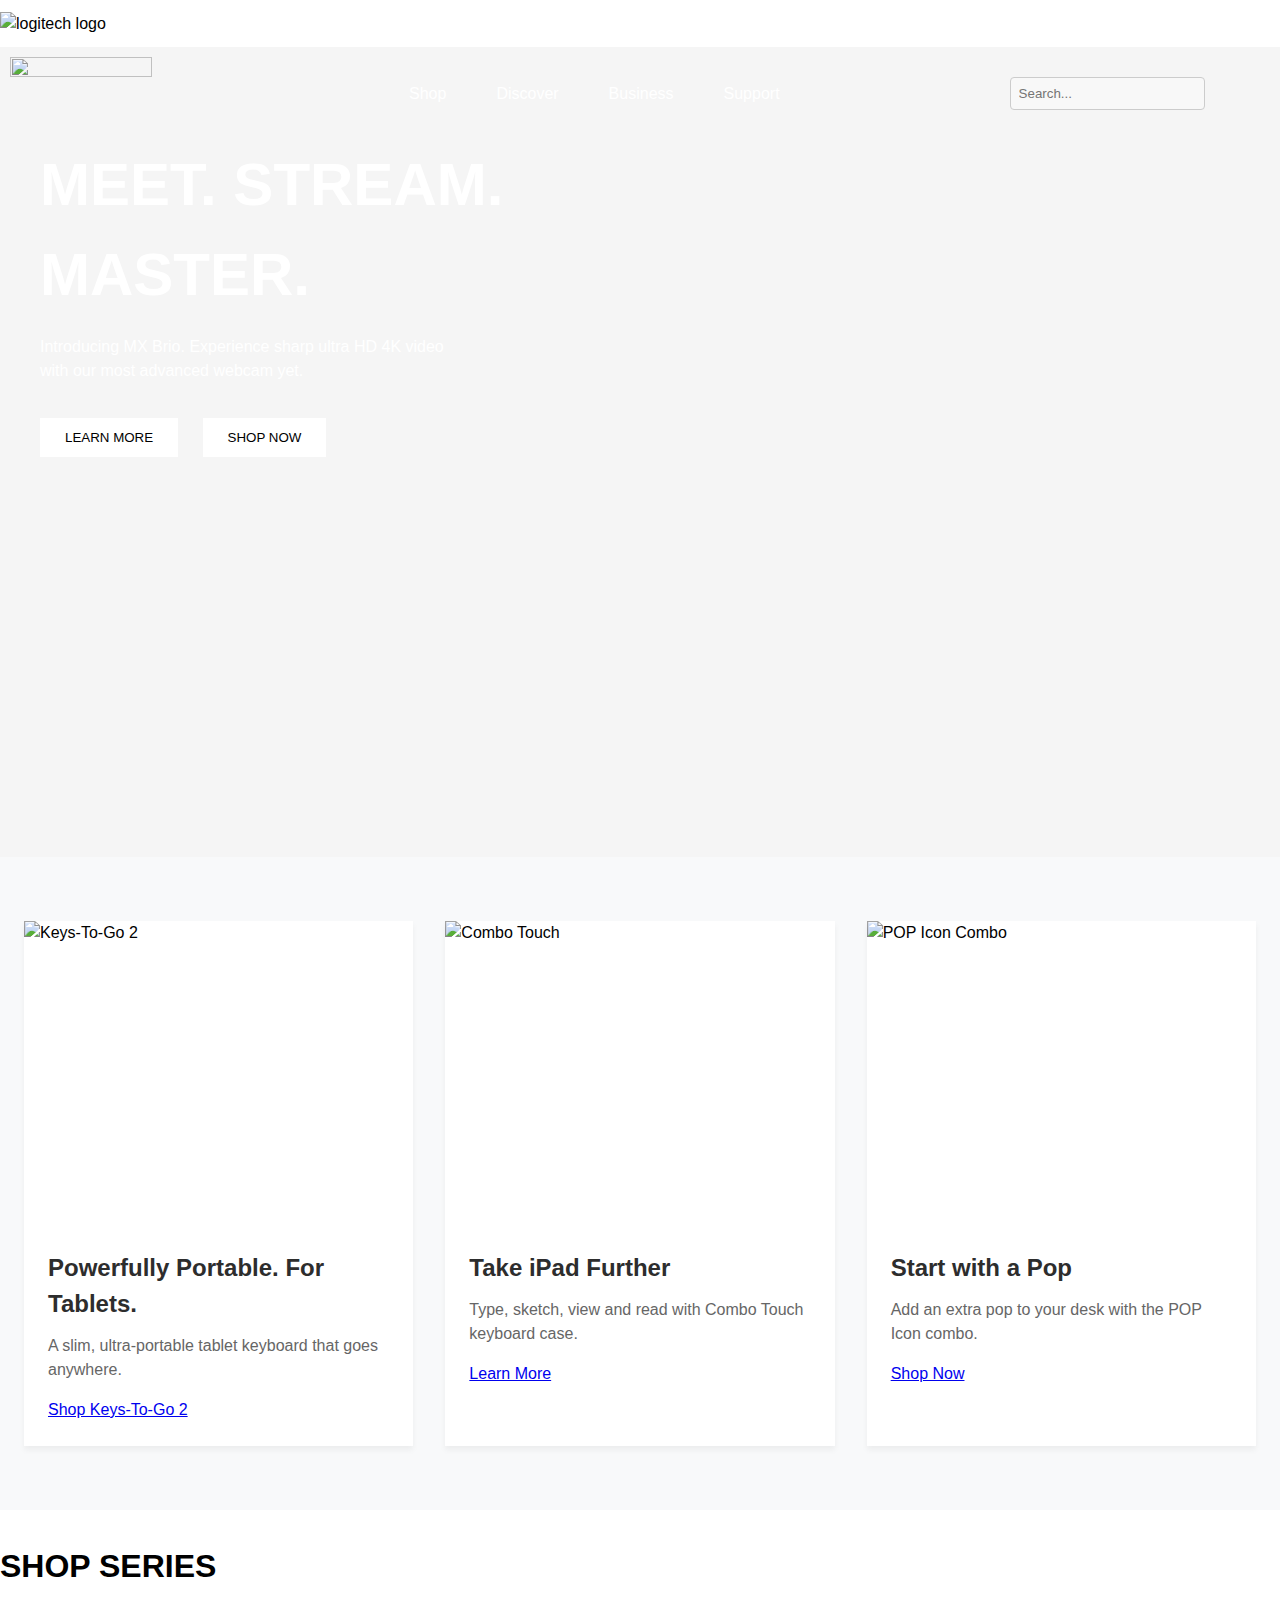
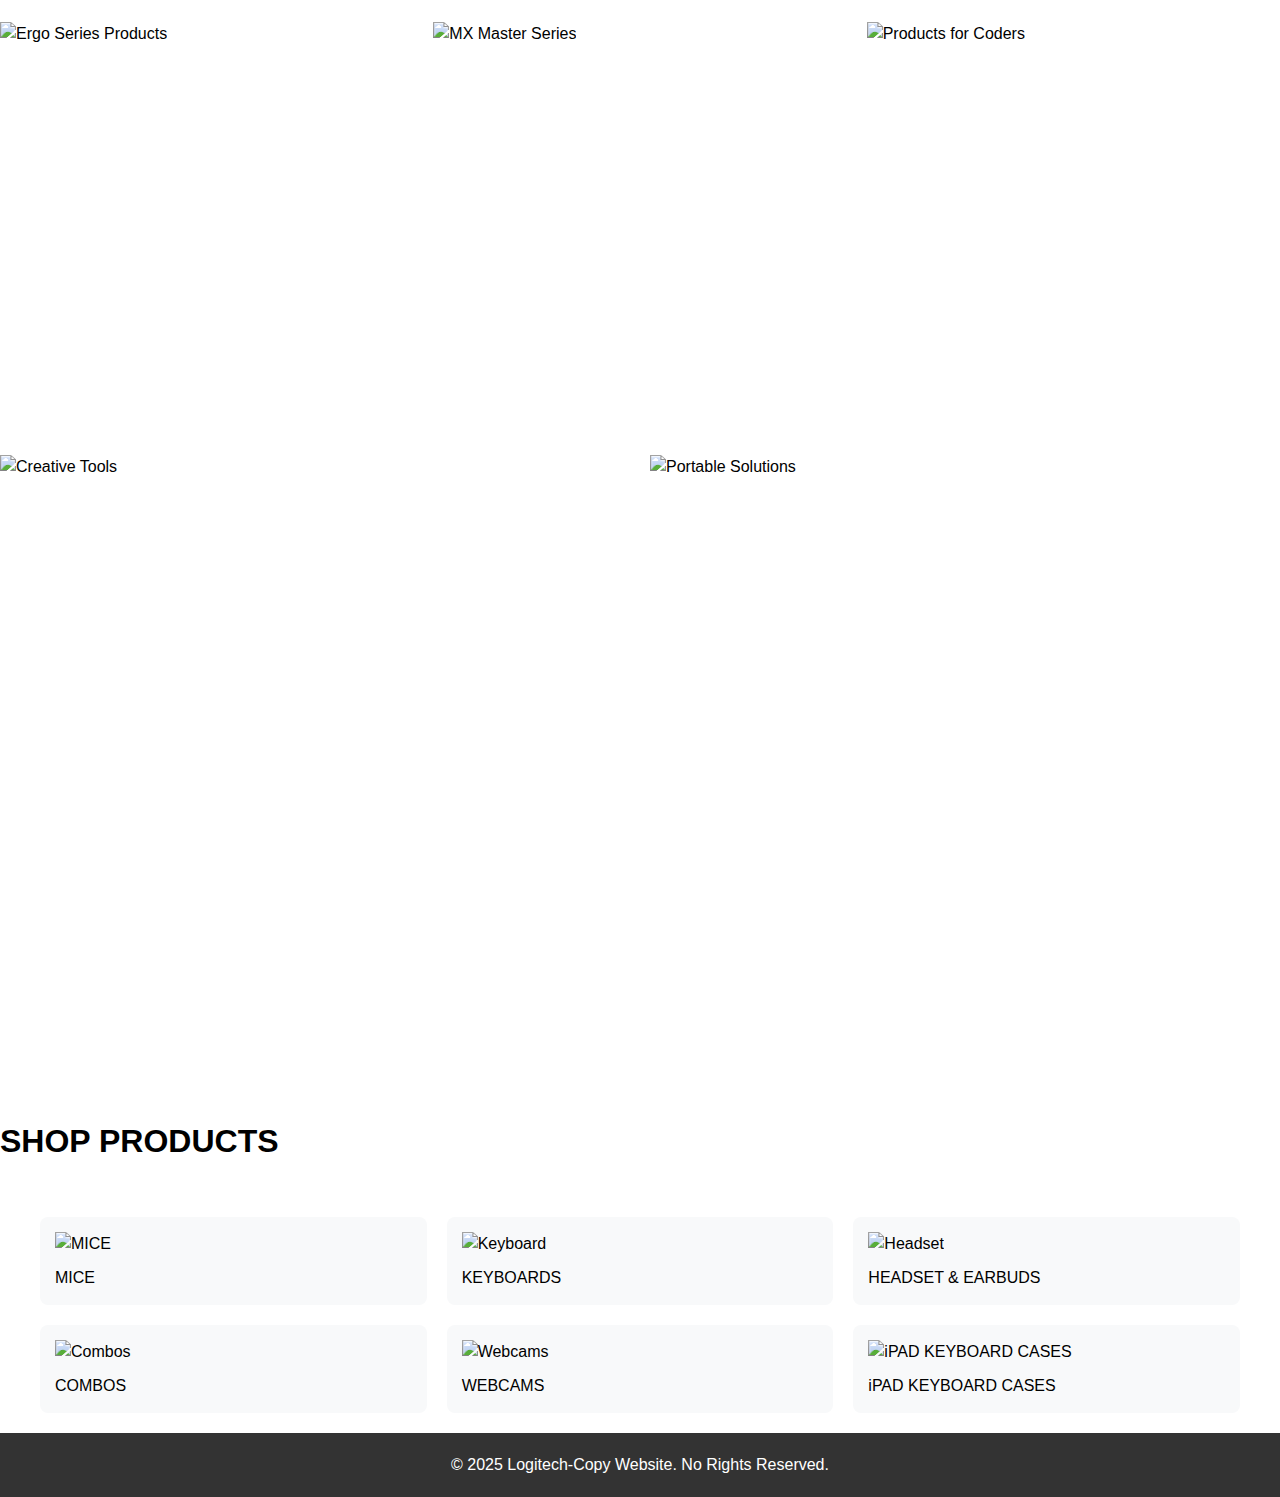
==== index.html @ 5a60ce19 "Add files via upload" ====
<!DOCTYPE html>
<html lang="en">
<head>
    <meta charset="UTF-8">
    <meta name="viewport" content="width=device-width, initial-scale=1.0">
    <title>Logitech-task_1</title>
    <link rel="stylesheet" href="task_1.css">
    <script src="../Task 1/task_1.js" defer></script>
</head>
<body>
    <header id="language">
        <div class="language">
           <img src="https://www.logitech.com/content/dam/logitech/en/nav/brand-logos/logitechg.svg" alt="logitech logo">
        </div>
    </header>

    <header>
       
        <div class="hero">
            <nav>
                <img src="https://www.pngplay.com/wp-content/uploads/13/Logitech-Background-PNG-Image.png" id="logo">
                <ul id="nav-links">
                    <li id="leftmost li"><a href="#">Shop</a></li>
                    <li><a href="#">Discover</a></li>
                    <li><a href="#">Business</a></li>
                    <li><a href="#">Support</a></li>
                </ul>
                <input type="text" placeholder="Search...">
            </nav>
            <h1>MEET. STREAM.<br> MASTER.</h1>
            <p>Introducing MX Brio. Experience sharp ultra HD 4K video <br> with our most advanced webcam yet.</p>
            <button id="b1">LEARN MORE</button>
            <button id="b2">SHOP NOW</button>
        </div>
    </header>

    <section class="featured">
        <div class="featured-container">
            <div class="featured-grid">
    
                <div class="featured-card">
                    <div class="featured-image">
                        <img src="https://resource.logitech.com/w_389,c_lfill,ar_1:1,q_auto,f_auto,dpr_2.0/d_transparent.gif/content/dam/logitech/en/homepage/keys-to-go-2-hpb-secondary.jpg?v=1" alt="Keys-To-Go 2">
                    </div>
                    <div class="featured-content">
                        <h2>Powerfully Portable. For Tablets.</h2>
                        <p>A slim, ultra-portable tablet keyboard that goes anywhere.</p>
                        <a href="https://www.logitech.com/en-in/products/tablet-keyboards/keys-to-go2-universal.html" target="_blank">Shop Keys-To-Go 2</a>
                    </div>
                </div>
    
            
                <div class="featured-card">
                    <div class="featured-image">
                        <img src="https://resource.logitech.com/w_389,c_lfill,ar_1:1,q_auto,f_auto,dpr_2.0/d_transparent.gif/content/dam/logitech/en/homepage/combo-touch-ipad-air-12.9-inch-hpb-desktop1.jpg?v=1" alt="Combo Touch">
                    </div>
                    <div class="featured-content">
                        <h2>Take iPad Further</h2>
                        <p>Type, sketch, view and read with Combo Touch keyboard case.</p>
                        <a href="https://www.logitech.com/en-in/products/ipad-keyboards/combo-touch-ipad-learn.html" target="_blank">Learn More</a>
                    </div>
                </div>
    
            
                <div class="featured-card">
                    <div class="featured-image">
                        <img src="https://resource.logitech.com/w_389,c_lfill,ar_1:1,q_auto,f_auto,dpr_2.0/d_transparent.gif/content/dam/logitech/en/homepage/pop-icon-hpb-secondary.jpg?v=1" alt="POP Icon Combo">
                    </div>
                    <div class="featured-content">
                        <h2>Start with a Pop</h2>
                        <p>Add an extra pop to your desk with the POP Icon combo.</p>
                        <a href="https://www.logitech.com/en-in/products/combos/pop-icon-combo.html" target="_blank">Shop Now</a>
                    </div>
                </div>
            </div>
        </div>
    </section>

    <!-- <section class="carousel">
        <h2>New, Best Sellers, Recommended</h2>
        <br>
        <div class="carousel-container">
            <div class="slider">
                <div class="slide"><img src="https://resource.logitech.com/w_350,c_fit,q_auto,f_auto,dpr_2.0/d_transparent.gif/content/dam/logitech/en/products/mobility/combo-touch-for-ipad-air/gallery/us-int-combo-touch-ipad-air-11-inch-gallery1.png" alt="combo-touch"><p>COMBO TOUCH FOR IPAD AIR</p></div>
                <div class="slide"><img src="https://resource.logitech.com/w_350,c_fit,q_auto,f_auto,dpr_2.0/d_transparent.gif/content/dam/logitech/en/products/mobility/combo-touch-for-ipad-pro/gallery/combo-touch-ipad-pro-11-inch-gallery2.png" alt="combo-touch-"><p>COMBO TOUCH FOR IPAD PRO</p></div>
            </div>
        </div>
        <div class="carousel-arrows">
            <div id="prev-arrow-carousel" class="arrow">&lt;</div>
            <div id="next-arrow-carousel" class="arrow">&gt;</div>
        </div>
    </section> -->

    <section class="shop-series">
        <div class="series-container">
            <h2 class="section-heading">SHOP SERIES</h2>
            
            <div class="series-grid">
        
                <article class="series-card">
                    <div class="card-image">
                        <img src="https://resource.logitech.com/w_440,h_371,c_lfill,q_auto,f_auto,dpr_2.0/content/dam/logitech/en/homepage/product-grid/2024-update/ergo-series-horizontal-gallery-desktop-a.jpg?v=1" alt="Ergo Series Products" loading="lazy">
                        <div class="series-content">
                            <h3 class="series-title">ERGO SERIES</h3>
                        </div>
                    </div>
                </article>
    
            
                <article class="series-card">
                    <div class="card-image">
                        <img src="https://resource.logitech.com/w_440,h_371,c_lfill,q_auto,f_auto,dpr_2.0/content/dam/logitech/en/homepage/product-grid/2024-update/mx-master-series-vertical-gallery-desktop-b.jpg?v=1" alt="MX Master Series" loading="lazy">
                        <div class="series-content">
                            <h3 class="series-title">MX MASTER SERIES</h3>
                        </div>
                    </div>
                </article>
    
        
                <article class="series-card">
                    <div class="card-image">
                        <img src="https://resource.logitech.com/w_440,h_371,c_lfill,q_auto,f_auto,dpr_2.0/content/dam/logitech/en/homepage/product-grid/2024-update/mx-for-coders-vertical-gallery-desktop-d.jpg?v=1" alt="Products for Coders" loading="lazy">
                        <div class="series-content">
                            <h3 class="series-title">FOR CODERS</h3>
                        </div>
                    </div>
                </article>
    
        
                <article class="series-card">
                    <div class="card-image">
                        <img src="https://resource.logitech.com/w_440,h_371,c_lfill,q_auto,f_auto,dpr_2.0/content/dam/logitech/en/homepage/product-grid/2024-update/mx-for-creatives-horizontal-gallery-desktop-f.jpg?v=1" alt="Creative Tools" loading="lazy">
                        <div class="series-content">
                            <h3 class="series-title">FOR CREATIVES</h3>
                        </div>
                    </div>
                </article>
    
    
                <article class="series-card wide-card">
                    <div class="card-image">
                        <img src="https://resource.logitech.com/w_880,h_371,c_lfill,q_auto,f_auto,dpr_2.0/content/dam/logitech/en/homepage/product-grid/2024-update/on-the-go-horizontal-gallery-desktop-e.jpg?v=1" alt="Portable Solutions" loading="lazy">
                        <div class="series-content">
                            <h3 class="series-title">ON THE GO</h3>
                        </div>
                    </div>
                </article>
            </div>
        </div>
    </section> 

    <section class="shop-products">
        <h2>SHOP PRODUCTS</h2>
        <div class="products-carousel">
            <div class="carousel-pages">
               <div class="carousel-page">
                <div class="product">
                    <img src="https://resource.logitech.com/w_440,h_495,c_lfill,q_auto,f_auto,dpr_2.0/content/dam/logitech/en/homepage/product-grid/2024-update/mice-vertical-gallery-desktop-2-a.jpg?v=1" alt="MICE">
                    <p>MICE</p>
                </div>
               
               
                <div class="product">
                    <img src="https://resource.logitech.com/w_440,h_248,c_lfill,q_auto,f_auto,dpr_2.0/content/dam/logitech/en/homepage/product-grid/2024-update/keyboards-horizontal-gallery-desktop-2-c.jpg?v=1" alt="Keyboard">
                    <p>KEYBOARDS</p>
                </div>
               
               
                <div class="product">
                    <img src="https://resource.logitech.com/w_440,h_495,c_lfill,q_auto,f_auto,dpr_2.0/content/dam/logitech/en/homepage/product-grid/2024-update/headsets-earbuds-vertical-gallery-desktop-2-e.jpg?v=1" alt="Headset">
                    
                    <p>HEADSET & EARBUDS</p>
                </div>
               
               
                <div class="product">
                    <img src="https://resource.logitech.com/w_440,h_495,c_lfill,q_auto,f_auto,dpr_2.0/content/dam/logitech/en/homepage/product-grid/2024-update/combo-vertical-gallery-desktop-2-d.jpg?v=1" alt="Combos">
                    
                    <p>COMBOS</p>
                </div>
               
               
                <div class="product">
                    <img src="https://resource.logitech.com/w_440,h_248,c_lfill,q_auto,f_auto,dpr_2.0/content/dam/logitech/en/homepage/product-grid/2024-update/webcams-horizontal-gallery-desktop-2-f.jpg?v=1" alt="Webcams">
                    
                    <p>WEBCAMS</p>
                </div>
               
              
                <div class="product">
                    <img src="https://resource.logitech.com/w_440,h_248,c_lfill,q_auto,f_auto,dpr_2.0/content/dam/logitech/en/homepage/product-grid/2024-update/ipad-keyboard-cases-horizontal-gallery-desktop-2-b.jpg?v=1" alt="iPAD KEYBOARD CASES">
                    <p>iPAD KEYBOARD CASES</p>
                </div>
               </div>
               <div class="carousel-page">

                <div class="product">
                    <img src="https://resource.logitech.com/w_440,h_248,c_lfill,q_auto,f_auto,dpr_2.0/content/dam/logitech/en/homepage/product-grid/2024-update/presenters-horizontal-gallery-desktop-2-g.jpg?v=1" alt="Presenters">
                    <p>PRESENTERS</p>
                </div>
              
               
                <div class="product">
                    <img src="https://resource.logitech.com/w_440,h_495,c_lfill,q_auto,f_auto,dpr_2.0/content/dam/logitech/en/homepage/product-grid/2024-update/bluetooth-speakers-vertical-gallery-desktop-2-h.jpg?v=1" alt="BLUETOOTH SPEAKERS">
                    <p>BLUETOOTH SPEAKERS</p>
                </div>
               
              
                <div class="product">
                    <img src="https://resource.logitech.com/w_440,h_495,c_lfill,q_auto,f_auto,dpr_2.0/content/dam/logitech/en/homepage/product-grid/2024-update/education-vertical-gallery-desktop-2-i.jpg?v=1" alt="EDUCATION">
                    <p>EDUCATION</p>
                </div>
               
              
                <div class="product">
                    <img src="https://resource.logitech.com/w_440,h_248,c_lfill,q_auto,f_auto,dpr_2.0/content/dam/logitech/en/homepage/product-grid/2024-update/digital-pens-horizontal-gallery-desktop-2-k.jpg?v=1" alt="DIGITAL PENS">
                    <p>DIGITAL PENS</p>
                </div>
               
               
                <div class="product">
                    <img src="https://resource.logitech.com/w_440,h_248,c_lfill,q_auto,f_auto,dpr_2.0/content/dam/logitech/en/homepage/product-grid/2024-update/business-horizontal-gallery-desktop-2-j.jpg?v=1" alt="BUSINESS">
                    <p>BUSINESS</p>
                </div>
              
                <div class="product">
                    <img src="https://resource.logitech.com/w_440,h_495,c_lfill,q_auto,f_auto,dpr_2.0/content/dam/logitech/en/homepage/product-grid/2024-update/gaming-vertical-gallery-desktop-2-l.jpg?v=1" alt="Gaming">
                    <p>GAMING</p>
                </div>
               </div>
            </div> 
        </div>
    </section> 
    <footer>
        <p>© 2025 Logitech-Copy Website. No Rights Reserved.</p>
    </footer>
</body>
</html>
---- task_1.css ----
/* General Reset */
* {
    margin: 0;
    padding: 0;
    box-sizing: border-box;
}
body {
    font-family: "Helvetica Neue", Arial, sans-serif;
    line-height: 1.5;
    color: black;
    width: 100%;
}
/* Improvise-1 */

h1 {
    font-size: 3rem;
    font-weight: 700;
    margin-bottom: 1.5rem;
}

h2 {
    font-size: 2rem;
    font-weight: 600;
    margin: 2rem 0;
}

/* Header Styles */
header {
    background-color: #f5f5f5;
}

nav {
    display: flex;
    justify-content:left;
    align-items: left;
    padding: 10px
}

#logo{ 
    height:95%;
    width:95%;
    margin: 0px 20px 0px 0px;
    max-width:149px;
    max-height: 90px;
    align-self: flex-start;
}

#nav-links {
    list-style-type: none;
    display: flex;
    margin: 0px 75px 0px 215px; 
}

#nav-links li {
    margin: 25px 35px 15px 15px;
}

#nav-links a {
    text-decoration: none;
    color:white;
    font-weight: 500;
}

input[type="text"] {
    padding: 8px;
    border-radius: 4px;
    border: 1px solid #ccc;
    margin: 20px 0px 20px 120px;
    background-color: rgba(255, 255, 255, 0.3);
    color: rgb(255, 255, 255) !important;
}
/* Hero Section */
.hero {
    text-align: left;
    color: white;

    
    background-image: url('https://resource.logitech.com/w_1800,h_1800,c_limit,q_auto,f_auto,dpr_1.0/d_transparent.gif/content/dam/logitech/en/homepage/mx-brio-hpb-desktop.jpg?v=1');
    background-repeat: no-repeat;
    background-position: center;
    background-size: cover;
    min-height: 90vh;
}
@media(max-width:480px)
{
    .hero{
    background-image: url('https://resource.logitech.com/w_420,h_1024,c_limit,q_auto,f_auto,dpr_1.0/d_transparent.gif/content/dam/logitech/en/homepage/mx-brio-hpb-mobile.jpg?v=1');
    max-height: 600px;
}
}

.hero h1 {
    font-size: 60px;
    margin: 0px 0px 15px 40px;
}
.hero p {
    margin-left: 40px;
}
.hero p {
    margin-bottom: 25px;

}

.hero button {
    margin: 10px;
    margin-left: 40px;
    padding: 12px 25px;

    border: 59px aqua;
    background-color: white;
    color: black;
    cursor: pointer;
    max-width: 150px;
}
#b2{
    margin-left: 10px;

}
.hero button:hover{
    background-color: transparent;
    color: white;
}

/* Featured Section */
/* Featured Section Styles */
.featured {
    padding: 4rem 1.5rem;
    background: #f8f9fa;
}

.featured-container {
    max-width: 1280px;
    margin: 0 auto;
}

.featured-grid {
    display: grid;
    grid-template-columns: repeat(auto-fit, minmax(300px, 1fr));
    gap: 2rem;
}

.featured-card {
    background: white;
    overflow: hidden;
    transition: transform 0.3s ease, box-shadow 0.3s ease;
    box-shadow: 0 4px 6px rgba(0, 0, 0, 0.05);
}

.featured-card:hover {
    transform: translateY(-5px);
    box-shadow: 0 8px 15px rgba(0, 0, 0, 0.1);
}

.featured-image {
    position: relative;
    padding-top: 70%;
    overflow: hidden;
}

.featured-image img {
    position: absolute;
    top: 0;
    left: 0;
    width: 100%;
    height: 100%;
    object-fit: cover;
}

.featured-content {
    padding: 1.5rem;
}

.featured-content h2 {
    font-size: 1.5rem;
    color: #2d2d2d;
    margin-bottom: 0.75rem;
}

.featured-content p {
    color: #666;
    margin-bottom: 1rem;
    line-height: 1.5;
}

.featured-link {
    display: inline-block;
    color: #007cba;
    text-decoration: none;
    font-weight: 500;
    transition: color 0.2s ease;
}

.featured-link:hover {
    color: #005f8b;
}

@media (max-width: 768px) {
    .featured {
        padding: 2rem 1rem;
    }
    
    .featured-content h2 {
        font-size: 1.25rem;
    }
}

@media (max-width: 480px) {
    .featured-grid {
        grid-template-columns: 1fr;
    }
}


/* SHOP SERIES GRID FIX */
.series-grid {
    display: grid;
    grid-template-columns: repeat(6, 1fr); 
    gap: 20px;
  }
  
 
  .series-card:nth-child(-n+3) {
    grid-column: span 2;
  }

  .series-card:nth-child(n+4):nth-child(-n+5) {
    grid-column: span 3;
  }
  
  .series-card {
    position: relative;
    overflow: hidden;
    aspect-ratio: 1/1; 
  }
  
  .card-image img {
    width: 100%;
    height: 100%;
    object-fit: cover;
  }
  
  
  .series-content {
    position: absolute;
    bottom: 0;
    width: 100%;
    padding: 1rem;
  }
  

  @media (max-width: 1200px) {
    .series-grid {
        grid-template-columns: repeat(4, 1fr);
    }
    .series-card:nth-child(-n+3) {
        grid-column: span 1; 
    }
    .series-card:nth-child(n+4):nth-child(-n+5) {
        grid-column: span 2; 
    }
  }
  
  @media (max-width: 768px) {
    .series-grid {
        grid-template-columns: repeat(2, 1fr); 
    }
  }
  .series-content {
    position: absolute;
    top: 50%; 
    left: 50%; 
    transform: translate(-50%, -50%); 
    width: 100%;
    text-align: center;
    padding: 15px;
  }
  
  .series-title {
    color: white;
    font-size: 1.5rem;
    font-weight: 600;
    margin: 0;
  }
  
  
/* Shop Products Carousel */
.products-carousel {
    position: relative;
    overflow: hidden;
    margin: auto;
    max-width: 1200px;
  }
  
  .carousel-pages {
    display: flex;
    transition: transform 0.5s ease-in-out;
  }
  
  .carousel-page {
    min-width: 100%;
    display: grid;
    grid-template-columns: repeat(3, 1fr); 
    grid-gap: 20px;
    padding: 20px 0px;
  }
  
  .product {
    background: #f8f9fa;
    border-radius: 8px;
    padding: 15px;
  }
  
  .product img {
    width: 100%;
    height: auto;
    object-fit: contain;
    margin-bottom: 10px;
  }
  
.carousel-indicators {
    text-align: center;
    margin-top: 15px;
  }
  
  .carousel-indicators .indicator {
    display: inline-block;
    width: 12px;
    height: 12px;
    margin: 0 6px;
    background: #ccc;
    border-radius: 50%;
    cursor: pointer;
    transition: transform 0.3s;
  }
  
  .carousel-indicators .indicator.active {
    background: black;
  }
  
  @media (max-width: 1200px) {
    .carousel-page {
      grid-template-columns: repeat(2, 1fr);
    }
  }
  
  @media (max-width: 768px) {
    .carousel-page {
      grid-template-columns: repeat(2, 1fr);
    }
    .product img {
      height: 150px;
    }
  }
  
  @media (max-width: 480px) {
    .carousel-page {
      grid-template-columns: 1fr; 
    }
    .product img {
      height: 120px;
    }
  }
/* Footer Styles */
footer {
    background-color: #333;
    color: white;
    text-align: center;
    padding: 20px;
    width: 100%;
}
#language{
    height: 47px;
    background-color: white;
    background-image: none;
    display:flex;
    align-items: center;
}
/* ----- Mobile Responsive Navigation ----- */
@media (max-width: 768px) {
    nav {
      display: flex;
      flex-wrap: wrap;
      justify-content: center;
      align-items: center;
      padding: 10px 20px;
      gap: 10px;  /* optional gap between rows */
    }
    #logo {
      margin: 0 auto 10px;
      max-width: 149px;  
      height: 40px;  
      object-fit: contain;
    }

    #nav-links {
      width: 100%;
      display: flex;
      justify-content: center;
      flex-wrap: wrap;
      gap: 10px;
      margin: 0;  /* remove fixed horizontal margins */
    }
    
    #nav-links li {
      margin: 5px 10px;  /* reduce spacing between items */
    }
    
    input[type="text"] {
      display: block;
      width: 90%;
      max-width: 300px;
      margin: 10px auto;  /* center vertically below nav links */
      padding: 8px;
      border: 1px solid #ccc;
      border-radius: 4px;
      background-color: rgba(255, 255, 255, 0.3);
      color: rgb(255, 255, 255) !important;
    }
  }
  
  @media (max-width: 480px) {
    nav {
      padding: 8px 15px;
    }
    
    #nav-links {
      flex-direction: column;
      gap: 5px;
    }
    
    #nav-links li {
      margin: 5px 0;
    }
    
    input[type="text"] {
      width: 100%;
      max-width: 250px;
    }
  }
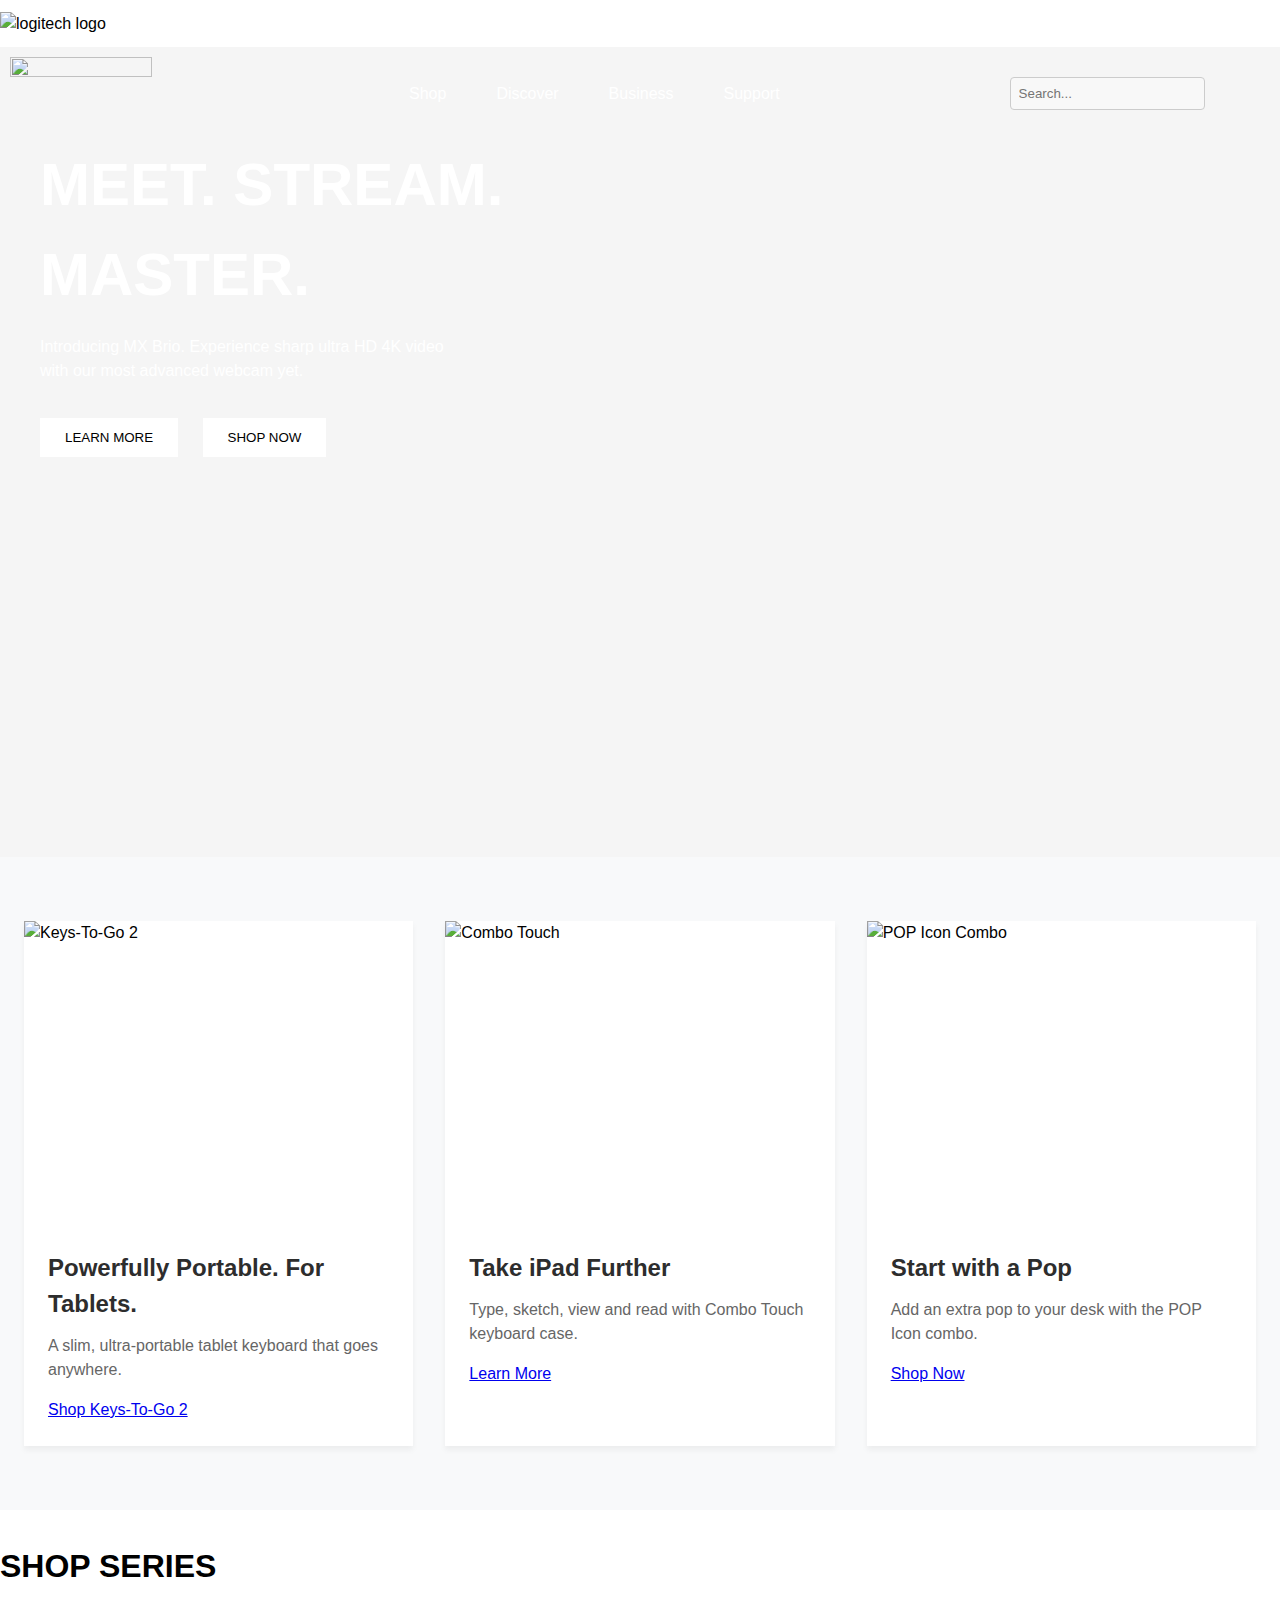
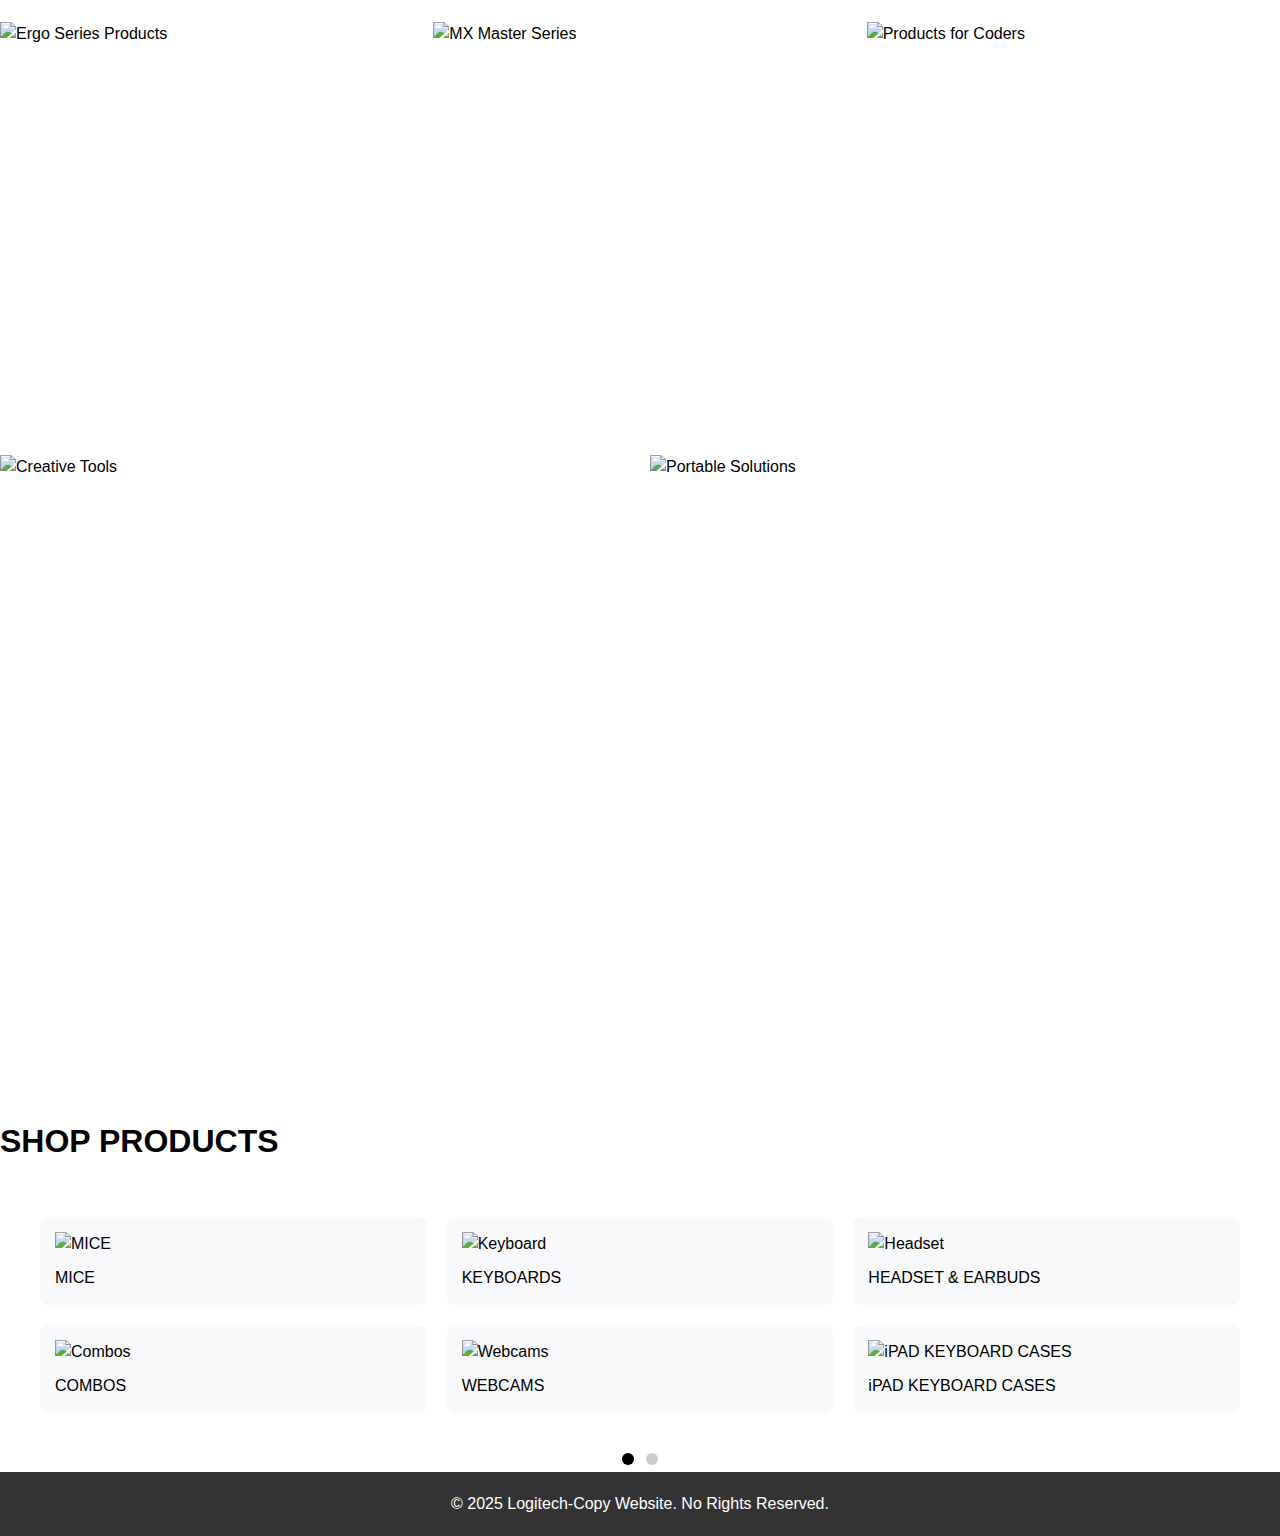
==== commit 8defcf03: "Update index.html" ====
--- a/index.html
+++ b/index.html
@@ -5,7 +5,7 @@
     <meta name="viewport" content="width=device-width, initial-scale=1.0">
     <title>Logitech-task_1</title>
     <link rel="stylesheet" href="task_1.css">
-    <script src="../Task 1/task_1.js" defer></script>
+    <script src="task_1.js" defer></script>
 </head>
 <body>
     <header id="language">
--- a/task_1.css
+++ b/task_1.css
@@ -377,7 +377,6 @@
     display:flex;
     align-items: center;
 }
-/* ----- Mobile Responsive Navigation ----- */
 @media (max-width: 768px) {
     nav {
       display: flex;
@@ -385,7 +384,7 @@
       justify-content: center;
       align-items: center;
       padding: 10px 20px;
-      gap: 10px;  /* optional gap between rows */
+      gap: 10px;  
     }
     #logo {
       margin: 0 auto 10px;
@@ -400,18 +399,18 @@
       justify-content: center;
       flex-wrap: wrap;
       gap: 10px;
-      margin: 0;  /* remove fixed horizontal margins */
+      margin: 0;  
     }
     
     #nav-links li {
-      margin: 5px 10px;  /* reduce spacing between items */
+      margin: 5px 10px; 
     }
     
     input[type="text"] {
       display: block;
       width: 90%;
       max-width: 300px;
-      margin: 10px auto;  /* center vertically below nav links */
+      margin: 10px auto;  
       padding: 8px;
       border: 1px solid #ccc;
       border-radius: 4px;
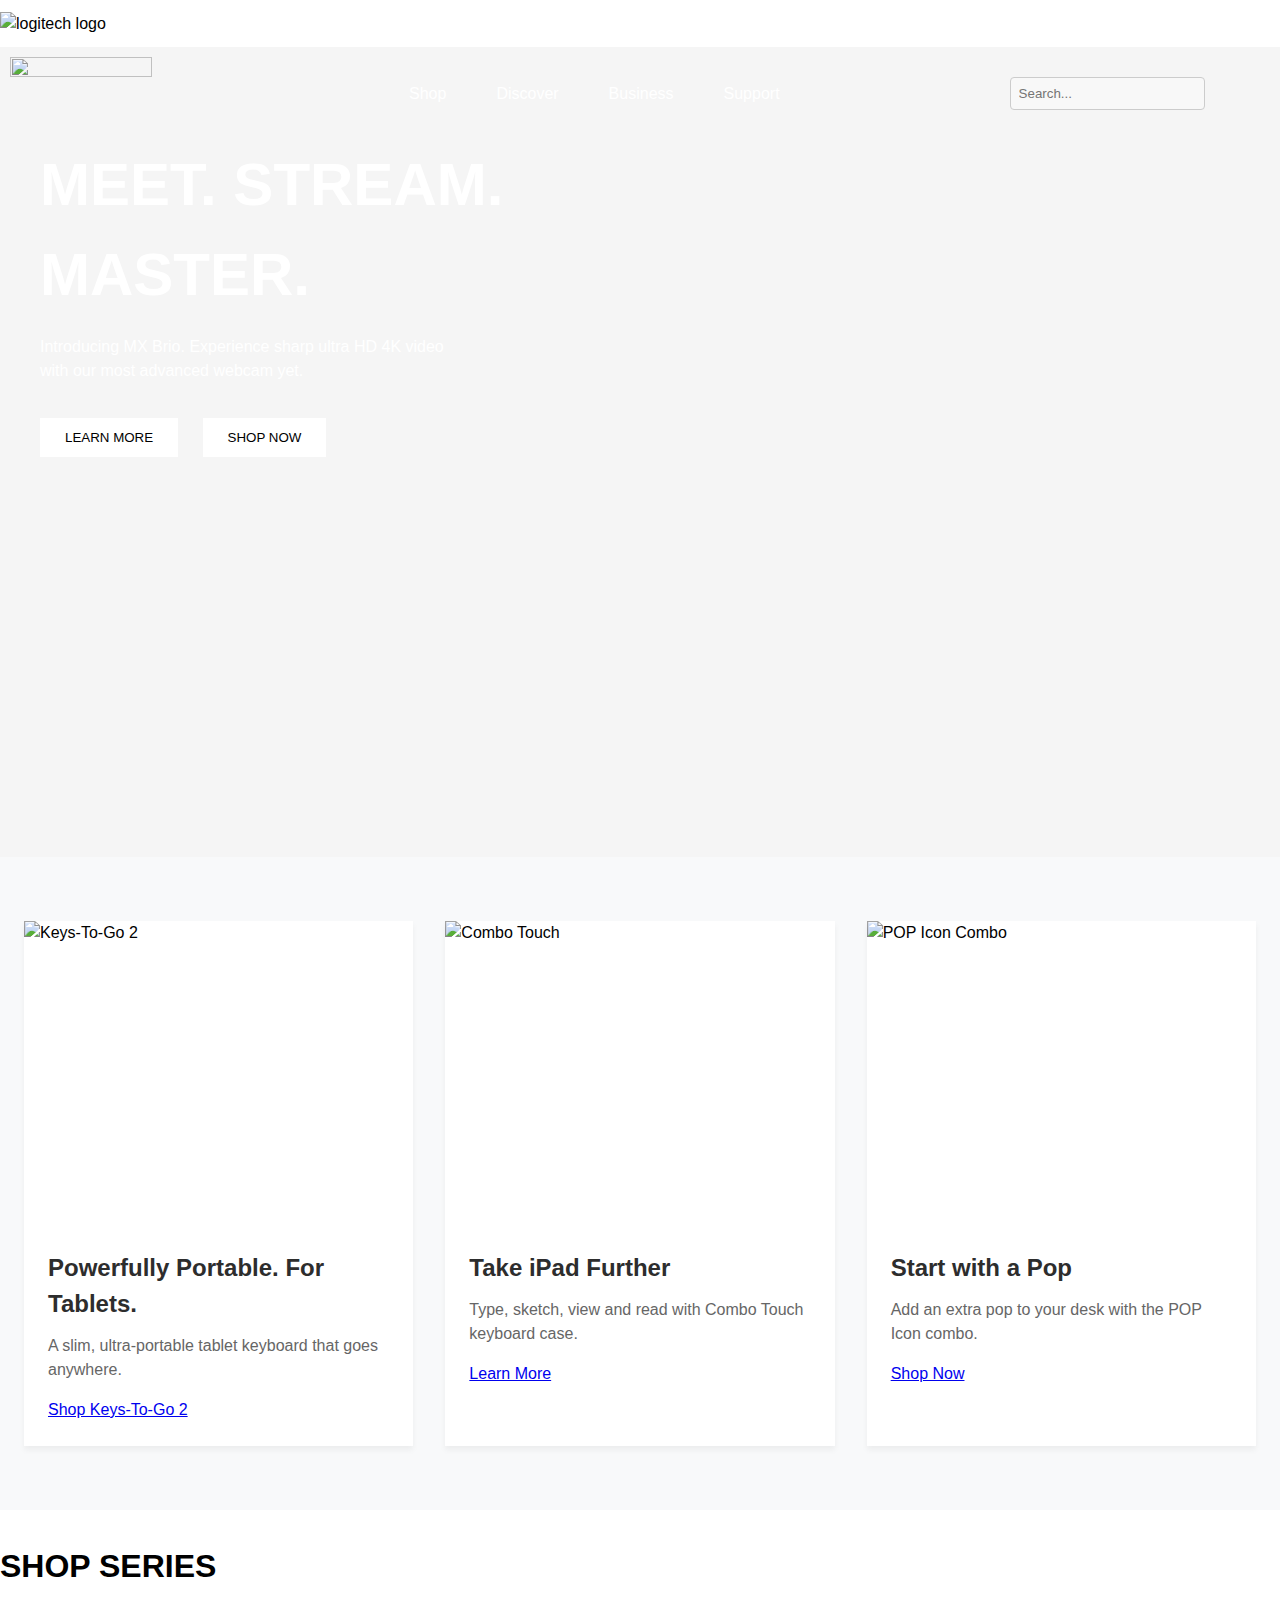
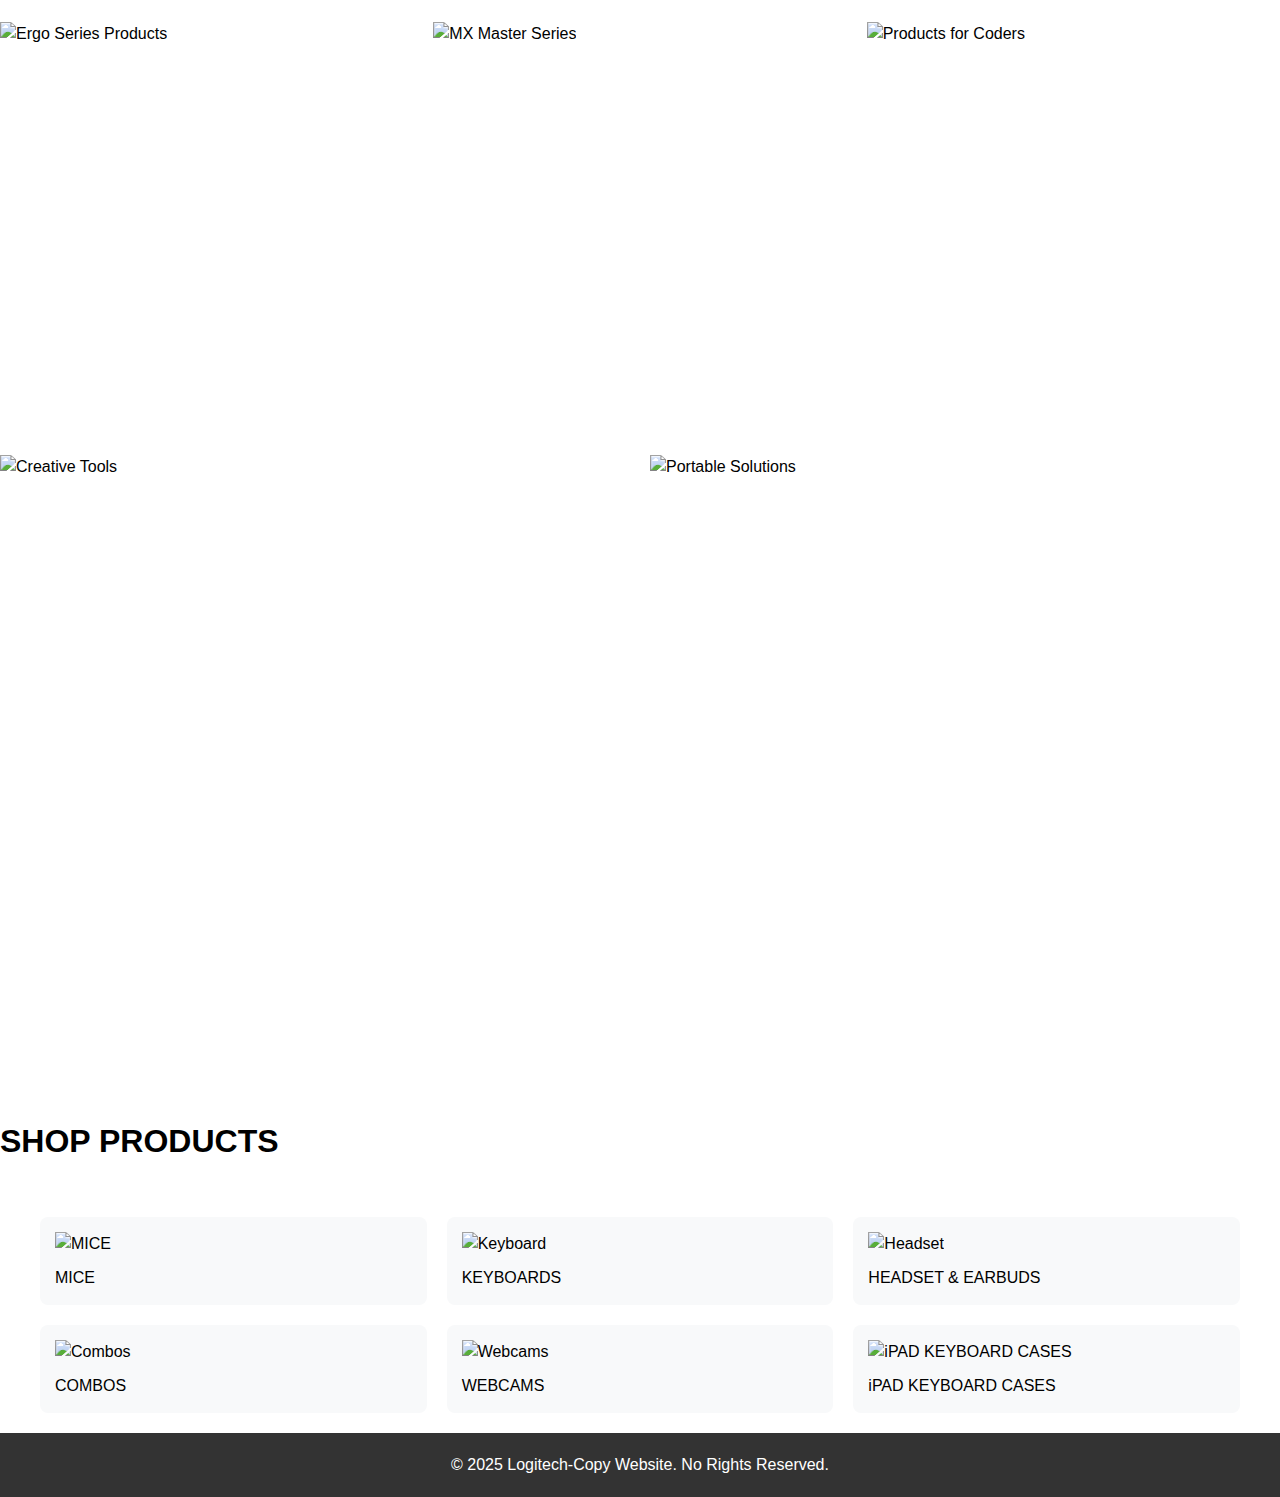
==== commit 1778ed52: "Update index.html" ====
--- a/index.html
+++ b/index.html
@@ -5,7 +5,7 @@
     <meta name="viewport" content="width=device-width, initial-scale=1.0">
     <title>Logitech-task_1</title>
     <link rel="stylesheet" href="task_1.css">
-    <script src="task_1.js" defer></script>
+    <script src="main/task_1.js" defer></script>
 </head>
 <body>
     <header id="language">
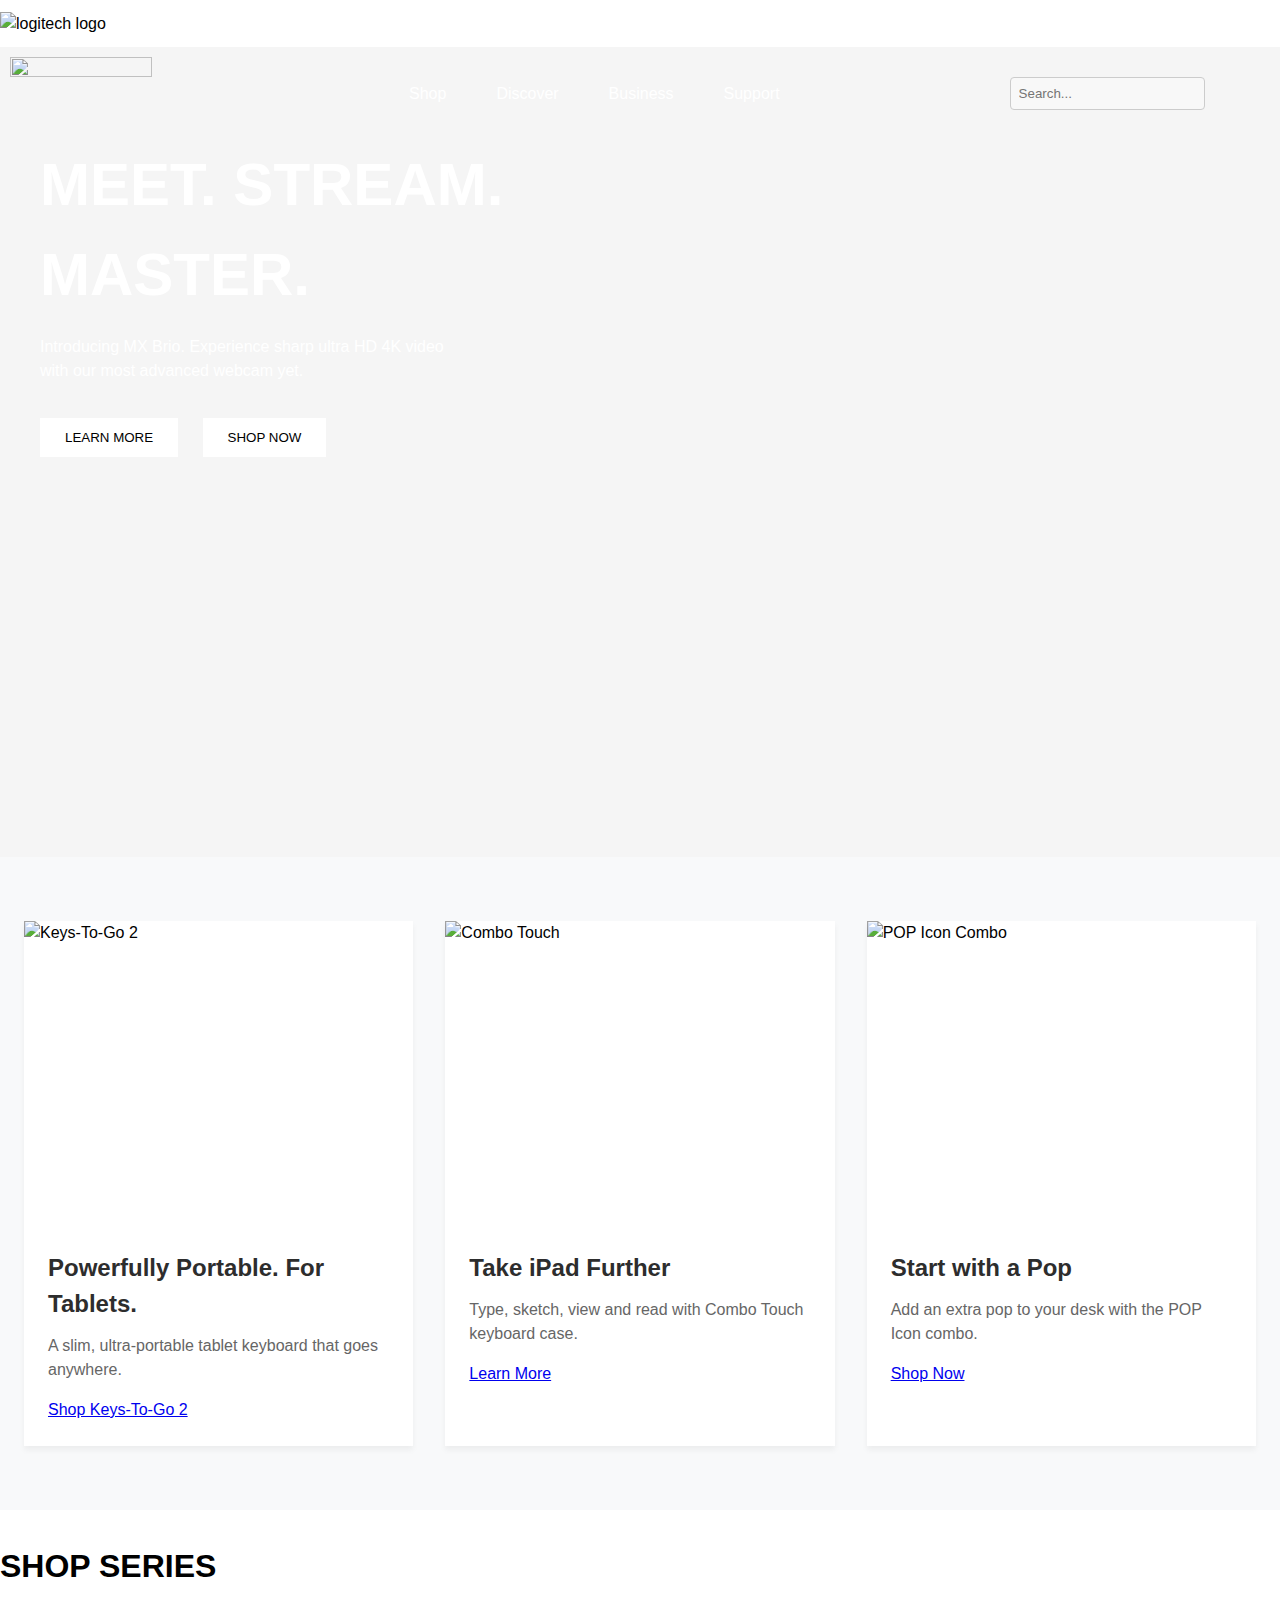
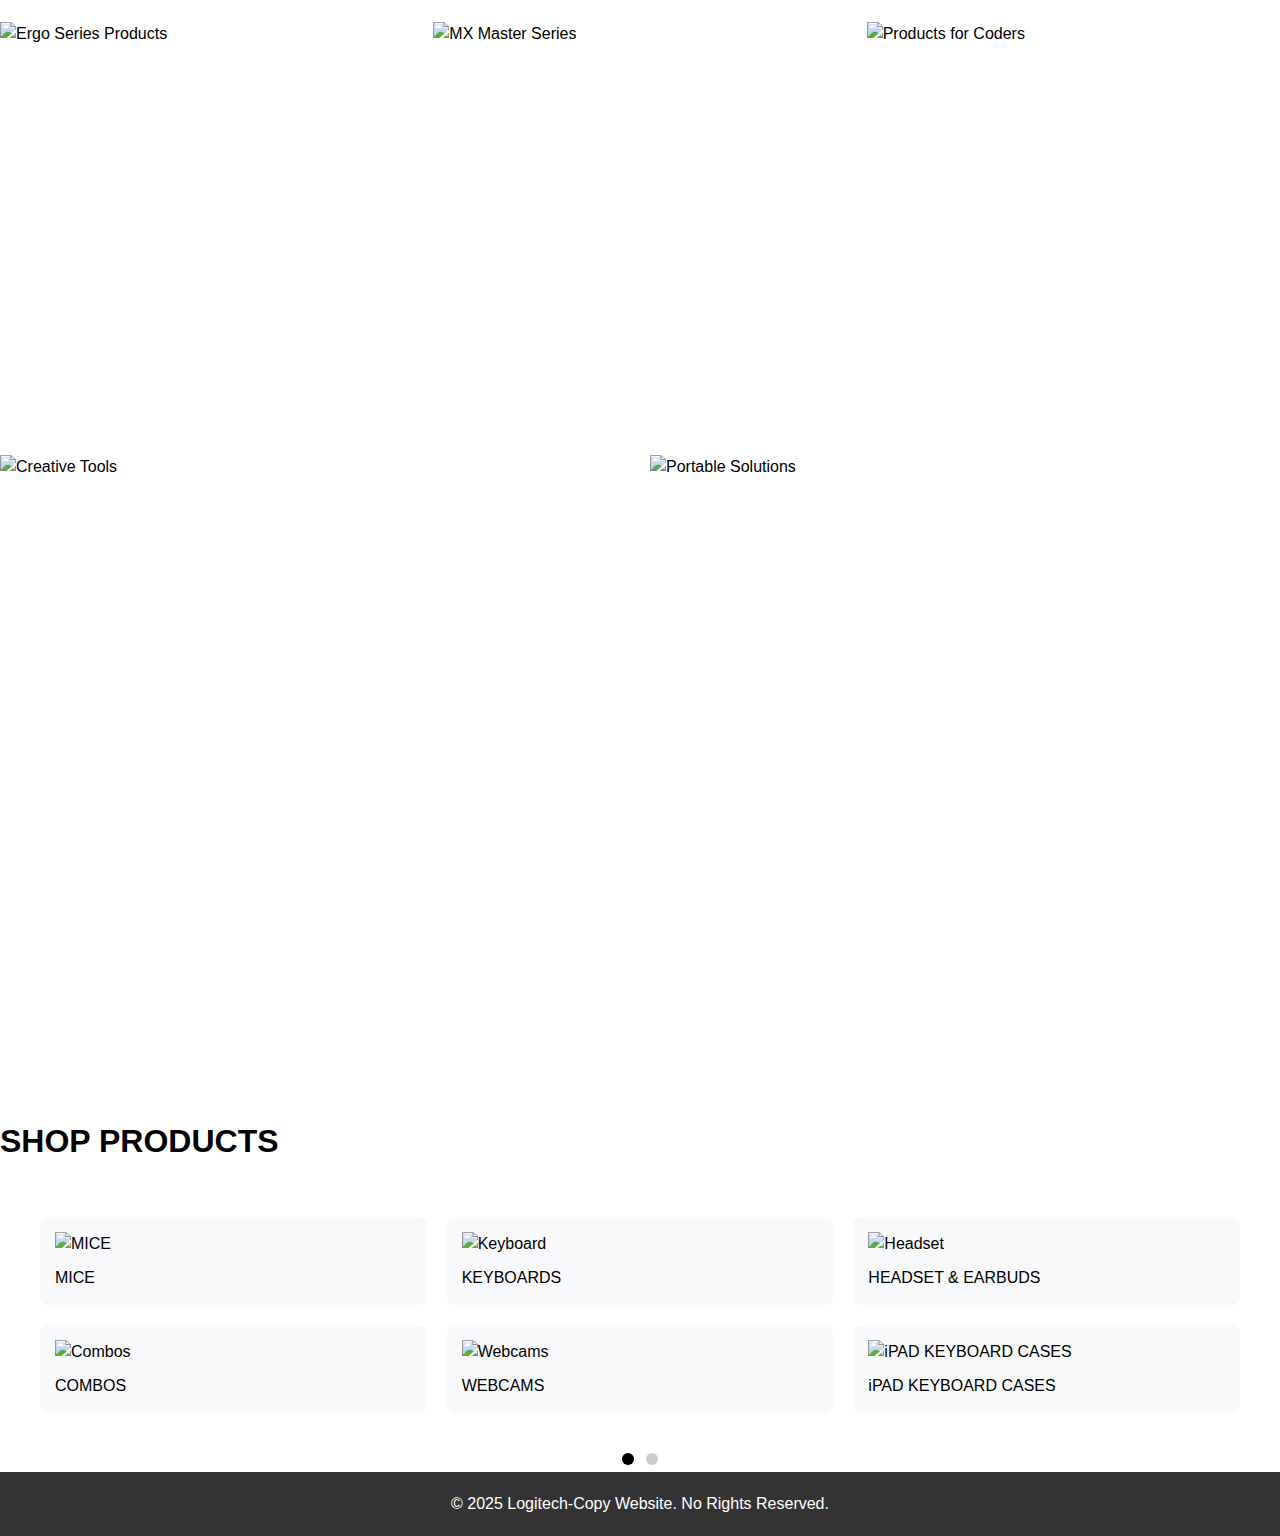
==== commit 0b55df9d: "Update index.html" ====
--- a/index.html
+++ b/index.html
@@ -5,7 +5,7 @@
     <meta name="viewport" content="width=device-width, initial-scale=1.0">
     <title>Logitech-task_1</title>
     <link rel="stylesheet" href="task_1.css">
-    <script src="main/task_1.js" defer></script>
+    <script src="script.js" defer></script>
 </head>
 <body>
     <header id="language">
